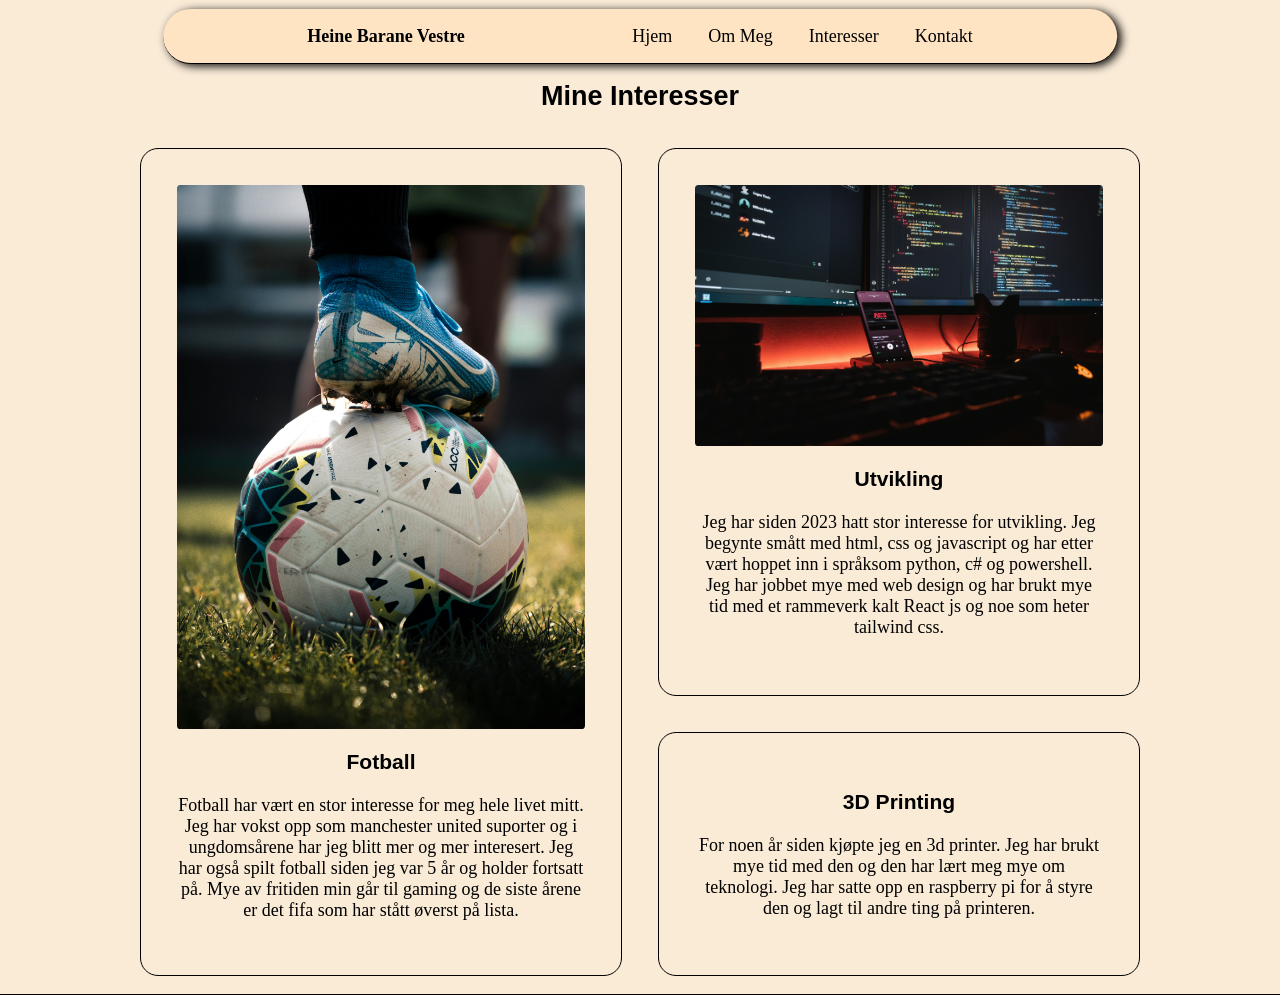
==== interesser.html @ 5e4bf6f7 "added about me and interest page whit content" ====
<!DOCTYPE html>

<!-- Engelsk språk -->
<html lang="en">

<!-- Head med links, tittel og metadata -->
<head>
    <!-- Karakter forståelse -->
    <meta charset="UTF-8">
    <!-- Gjør siden responsive -->
    <meta name="viewport" content="width=device-width, initial-scale=1.0">
    <!-- Tittel på siden -->
    <title>Min Nettside | Kontakt</title>
    <!-- Linker css filen min med siden -->
    <link rel="stylesheet" href="./css/styles.css">
    <script src="./js/app.js" defer></script>

    <link rel="shortcut icon" href="/assets/logo.ico" type="image/x-icon">
</head>
<!-- Body med alt innhold vi kan se -->
<body>
    <nav>
        <div class="logo">
            <p class="logo_inner">Heine Barane Vestre</p>
        </div>
        <div class="nav_links">
            <a href="./index.html" class="nav_link">Hjem</a>
            <a href="./ommeg.html" class="nav_link">Om Meg</a>
            <a href="./interesser.html" class="nav_link">Interesser</a>
            <a href="./kontakt.html" class="nav_link">Kontakt</a>
        </div>
    </nav>
    <section id="section3">
        <h2>Mine Interesser</h2>
        <div id="interests_holder">
            <div class="interest" id="interest1">
                <img src="./images/InteresseKoding.jpg" alt="">
                <div>
                    <h3>Utvikling</h3>
                    <p>Jeg har siden 2023 hatt stor interesse for utvikling. Jeg begynte smått med html, css og javascript og har etter vært hoppet inn i språksom python, c# og powershell. Jeg har jobbet mye med web design og har brukt mye tid med et rammeverk kalt React js og noe som heter tailwind css.</p>
                </div>
            </div>
            <div class="interest" id="interest2">
                <img src="./images/InteresseFotball.jpg" alt="">
                <div>
                    <h3>Fotball</h3>
                    <p>Fotball har vært en stor interesse for meg hele livet mitt. Jeg har vokst opp som manchester united suporter og i ungdomsårene har jeg blitt mer og mer interesert. Jeg har også spilt fotball siden jeg var 5 år og holder fortsatt på. Mye av fritiden min går til gaming og de siste årene er det fifa som har stått øverst på lista.</p>
                </div>
            </div>
            <div class="interest" id="interest3">
                <img src="./images/" alt="">
                <h3>3D Printing</h3>
                <p>For noen år siden kjøpte jeg en 3d printer. Jeg har brukt mye tid med den og den har lært meg mye om teknologi. Jeg har satte opp en raspberry pi for å styre den og lagt til andre ting på printeren.</p>
            </div>
        </div>
    </section>
</body>
---- css/styles.css ----
html, body{
    background-color: antiquewhite;
    padding: 0;
    margin: 0;
    overflow-x: hidden;
    scroll-behavior: smooth;
}

:root{
    --font-main: "Segoe UI", Arial, Helvetica, system-ui, sans-serif; 
    --font-secondary: Georgia, "Times New Roman", Times, serif;
}

/* Ulike universale styles */
h1, p, button, h2{
    margin-top: 0;
}
h1, h2, h3{
    font-family: var(--font-main);
}
p, button{
    font-family: var(--font-secondary);
}
a{
    text-decoration: none;
}
button{
    border: 2px solid white;
    border-radius: 0.5rem;
    padding: 0.4rem;
    transition: all 150ms ease-in-out;
    text-decoration: none;
    cursor: pointer;
    width: 6rem;
    font: var(--font-main);
}
button:hover{
    transform: scale(1.075);
}
button:active{
    transform: scale(0.925);
}
button.primary{
    color: white;
    background-color: black;
    border-color: black;
}
button.white{
    border-color: white;
    color: white;
}
button.black{
    border-color: black;
    color: black;
}
button.primary > a{
    color: white;
}
button.secondary{
    background-color: transparent;
}
button.secondary > a{
    color: black;
}
.button_holder{
    display: flex;
    gap: 0.75rem;
}

/* Header */

.header{
    background-image: url(../images//coding.jpg);
    background-position: center;
    background-size: cover;
    width: 100%;
    height: 44vh;
    margin-top: 0;
    padding: 10rem 6rem;
}
.header_container{
    width: 20rem;
    border-radius: 2px;
    padding: 2rem;
    background-color: bisque;
}
.header_button_holder{
    display: flex;
    gap: 0.75rem;
}

/* navigasjon på siden */

nav{
    height: 6vh;
    display: flex;
    flex-direction: row;
    justify-content: space-between;
    padding: 0 8rem;
    border-bottom: 1px solid;
    width: 52%;
    top: 0.5rem;
    left: 50%;
    transform: translateX(-50%);
    position: fixed;
    background-color: bisque;
    border-radius: 2rem;
    align-items: center;
    box-shadow: 4px 2px 10px black;

}
.nav_links{
    display: flex;
    gap: 2rem;
    align-items: center;
}
.nav_link{
    color: black;
    text-decoration: none;
}
.nav_link:hover{
    text-decoration: underline;
}
.logo{
    display: flex;
    justify-content: center;
    align-items: center;
}
.logo_inner{
    font-weight: bold;
    padding: 0;
    margin: 0;
}

/* seksjoner */

section{
    height: auto;
    width: auto;
    border-bottom: solid 1px;
    margin-top: 2rem;
    padding: 2rem;
}
.sections{
    margin-top: 10vh;
}

/* seksjon 1 */

#section1{
    display: flex;
    flex-direction: row;
    justify-content: center;
}
.section1_holder{
    flex-direction: row;
    display: flex;
    width: 70%;
}
.section1_text_container{
    height: 18rem;
    background-color: rgb(26, 24, 24);
    border-radius: 0 2rem 2rem 0;
    color: white;
    padding: 2rem;
}

.section1_text_container > h2{
    font-weight: bolder;
}
.section1_text_container > p{
    text-wrap: wrap;
    max-width: 100%;
}

.image_of_me{
    border-radius: 50% 0 0 50%;
    width: 20rem;
    aspect-ratio: 1/1;
    object-fit: cover;
}


/* Kontakt */

.contact_main_holder{
    border: 1px solid black;
    border-radius: 0.25rem;
    height: auto;
    width: 60%;
    margin: 2rem auto;
    padding: 2rem;
    display: flex;
    flex-direction: row;
    margin-top: 10vh;
    justify-content: space-around;
}
.text_container > p > a{
    text-decoration: underline;
    color: rgb(25, 116, 116);
}
.contact_image{
    width: 30%;
    border-radius: 0.25rem;
}

/* Interesser */
#section3{
 text-align: center;
 margin-top: 7vh;
}
#section3 > h2{
    margin-bottom: 2rem;
}
#interests_holder{
    width: 60%;
    max-width: 1000px;
    display: grid;
    justify-content: center;
    grid-template-rows: auto auto;
    grid-template-columns: auto auto;
    align-items: stretch;
    gap: 2rem;
    overflow: hidden;
    margin: 0 auto;

}
.interest{
    overflow: hidden;
    display: flex;
    border: solid 1px black;
    padding: 2rem;
    border-radius: 1rem;
    flex-direction: column;
}
#interest1{
    grid-column: 2;
    grid-row: 1;
}
#interest2{
    grid-column: 1;
    grid-row: span 2;
}
#interest3{
    grid-column: 2;
    grid-row: 2;
}
.interest > img{
    border-radius: 0.2rem;
}

/* Prosjekter */

#section2{
    text-align: center;
}
#projects_holder{
    display: flex;
    justify-content: center;
    flex-direction: row;
    gap: 4rem;
    flex-wrap: wrap;
}
.project{
    width: 20%;
    overflow: hidden;
    border: 1px solid black;
    border-radius: 1rem;
    padding: 2rem;
    aspect-ratio: 1/1;
    display: flex;
    flex-direction: column;
    justify-content: center;
    align-items: center;
    min-width: 18rem;
}
.project > img{
    width: 40%;

}
.project > button{
    width: 40%;

}
.project > h4{
    font-weight: 700;
    font-size: 1.6rem;
    margin-bottom: 0.6rem;

}

/* Om meg */

.AboutSections{
    display: flex;
    height: 50vh;
    justify-content: center;
    gap: 2rem;
}
.AboutSections > .text_holder{
    width: 26%;
    margin-top: 4rem;
}
.AboutSections > img{
    border-radius: 0.4rem;
}

/* Skils */

#skills{
    height: auto;
    text-align: center;
}
#skills > h2{
    margin-bottom: 4rem;
}
.skill{
    width: 20rem;
    overflow: hidden;
    aspect-ratio: 1/1;
}
.skill > h4{
    margin: 0.6rem;
    font-size: 1.4rem;
}
.skill > img{
    width: 8rem;
    max-width: 25%;
    aspect-ratio: 1/1;
    object-fit: cover;
    overflow: visible;
    border: 1px solid black;
    border-radius: 50%;
    padding: 8%;
}
.skills_holder{
    display: flex;
    flex-direction: row;
    flex-wrap: wrap;
    gap: 2rem;
    width: 80%;
    margin: 0 auto;
    justify-content: center;
    align-items: center;
}

/* scrollbar */
::-webkit-scrollbar{
    background-color: antiquewhite;
}
::-webkit-scrollbar-thumb{
    background-color:rgb(25, 116, 116);
    border-radius: 2rem;
}

/* responsivt design */
@media (min-width: 600px) {
    html{
        font-size: 18px;
    }
}
@media (max-width: 1400px) {
    #interests_holder{
        width: 85%;
    }
    section{
        padding: 1rem;
    }
}
@media (max-width: 800px) {
    #interests_holder{
        display: flex;
        flex-direction: column;
    }
    section{
        padding: 0;
    }
    .header{
        padding: 0;
        padding-top: 10rem;
        height: 60vh;
    }
    .header_container{
        margin: 0 auto;
    }
    .logo{
        display: none;
    }
    .nav_links{
        width: 100%;
        justify-content: center;
    }
    nav{
        padding: 0 1rem;
        width: 80%;
    }
    #section3{
        margin-top: 5rem;
    }
    .contact_main_holder{
        flex-direction: column-reverse;
        gap: 1rem;
    }
    .contact_main_holder > img{
        width: 100%;
    }
    .image_of_me{
        border-radius: 50% 50% 0 0;
        width: auto;
    }
    .section1_holder{
        flex-direction: column;
        margin-bottom: 2rem;
        align-items: stretch;
        width: 80%;
    }
    .section1_text_container{
        border-radius: 0 0 2rem 2rem;
        width: auto;
    }
    .AboutSections{
        flex-direction: column;
        height: auto;
        gap: 1rem;
        align-items: center;
        padding-bottom: 2rem;
    }
    .AboutSections > .text_holder{
        width: 80%;
        text-align: center;
        margin: 0 auto;
    }
    .AboutSections > img{
        width: 90%;
    }
}
/* animations */

@keyframes fadeIn{
    0% {
        opacity: 0;
        transform: translateY(-12vh);
    }
    100%{
        opacity: 1;
        transform: translateY(0);
    }
}
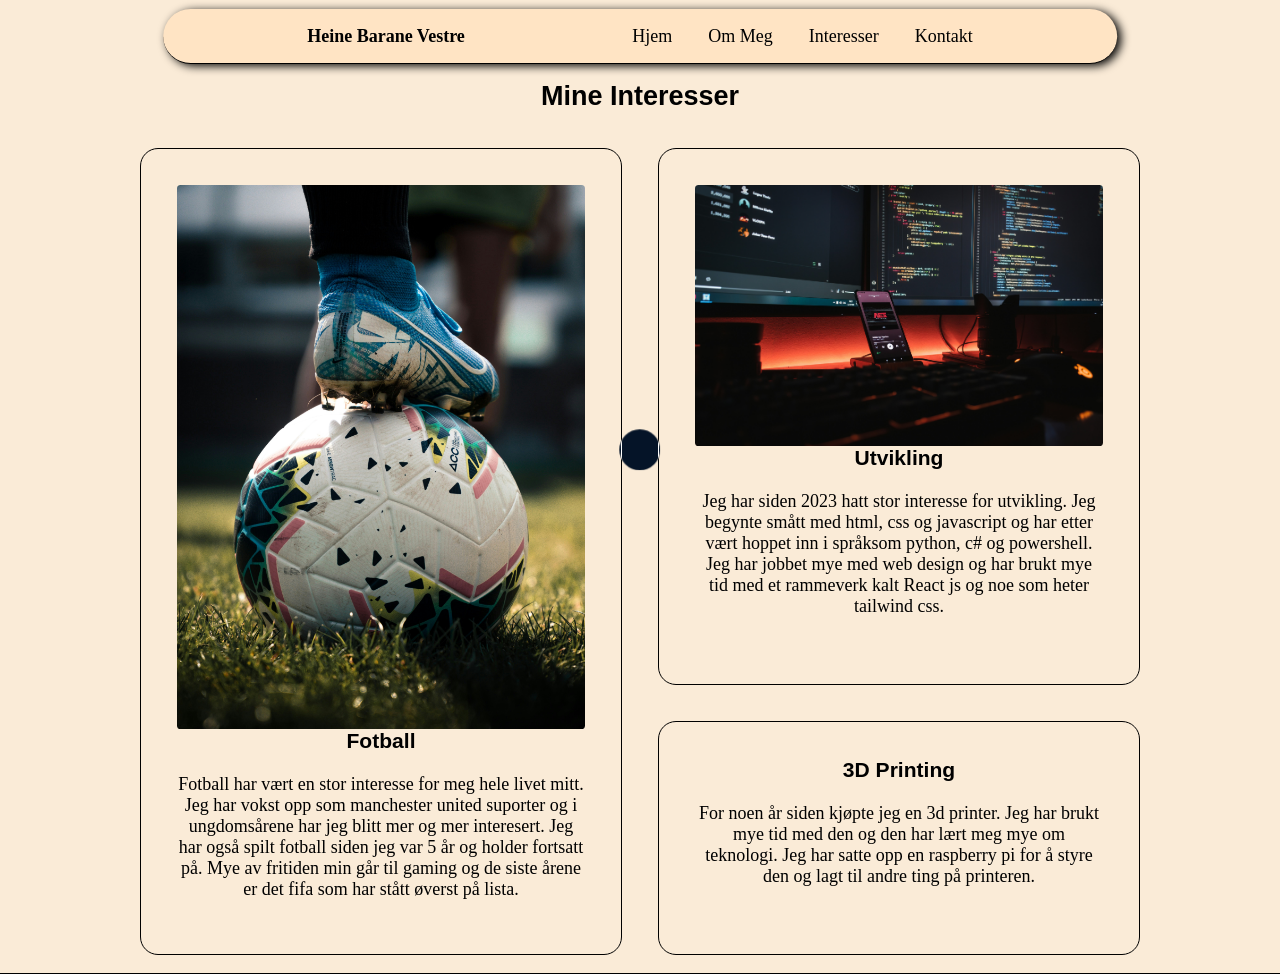
==== commit a1b80fc2: "mus følger for gøy" ====
--- a/interesser.html
+++ b/interesser.html
@@ -14,11 +14,13 @@
     <!-- Linker css filen min med siden -->
     <link rel="stylesheet" href="./css/styles.css">
     <script src="./js/app.js" defer></script>
+    <script src="./js/mouseFollow.js" defer></script>
 
     <link rel="shortcut icon" href="/assets/logo.ico" type="image/x-icon">
 </head>
 <!-- Body med alt innhold vi kan se -->
 <body>
+    <div class="pointer" id="follow"></div>
     <nav>
         <div class="logo">
             <p class="logo_inner">Heine Barane Vestre</p>
--- a/css/styles.css
+++ b/css/styles.css
@@ -12,8 +12,9 @@
 }
 
 /* Ulike universale styles */
-h1, p, button, h2{
+h1, p, button, h2, h3, h4, img{
     margin-top: 0;
+    cursor: none;
 }
 h1, h2, h3{
     font-family: var(--font-main);
@@ -254,6 +255,9 @@
 #section2{
     text-align: center;
 }
+#section2 > h2{
+    margin-bottom: 3rem;
+}
 #projects_holder{
     display: flex;
     justify-content: center;
@@ -445,4 +449,33 @@
         opacity: 1;
         transform: translateY(0);
     }
+}
+.pointer{
+    mix-blend-mode: difference;
+    background-color: white;
+    border-radius: 50%;
+    pointer-events: none;
+    position: fixed;
+    left: 50%;
+    top: 50%;
+    width: 2.3rem;
+    transform: translate(-50%, -50%);
+    cursor: none;
+    height: 2.3rem;
+    z-index: 4;
+    display: hidden;
+}
+.animate{
+    animation: 300ms click ease-in-out ;
+}
+@keyframes click{
+    0%{
+        transform: translate(-50%, -50%) scale(1);
+    }
+    50%{
+        transform: translate(-50%, -50%) scale(0.8);
+    }
+    100%{
+        transform: translate(-50%, -50%) scale(1);
+    }
 }
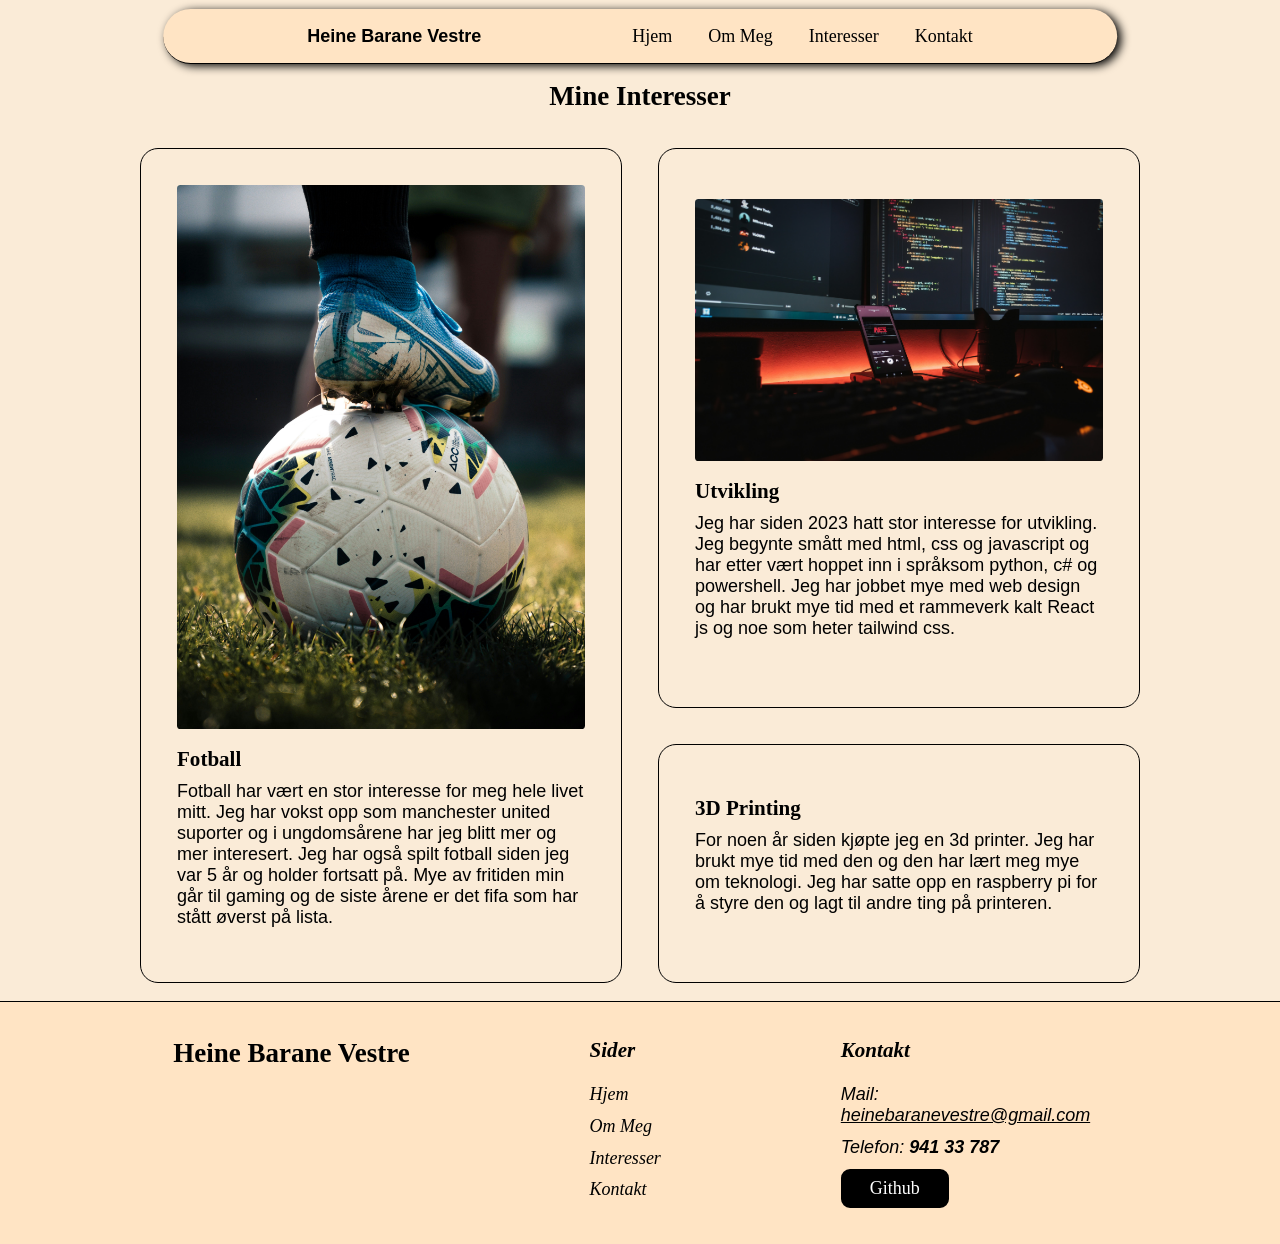
==== commit dafc7f0e: "added footer and made mouse following only for nav and footer" ====
--- a/interesser.html
+++ b/interesser.html
@@ -50,10 +50,35 @@
                 </div>
             </div>
             <div class="interest" id="interest3">
-                <img src="./images/" alt="">
-                <h3>3D Printing</h3>
-                <p>For noen år siden kjøpte jeg en 3d printer. Jeg har brukt mye tid med den og den har lært meg mye om teknologi. Jeg har satte opp en raspberry pi for å styre den og lagt til andre ting på printeren.</p>
+                <div>
+                    <h3>3D Printing</h3>
+                    <p>For noen år siden kjøpte jeg en 3d printer. Jeg har brukt mye tid med den og den har lært meg mye om teknologi. Jeg har satte opp en raspberry pi for å styre den og lagt til andre ting på printeren.</p>
+                </div>
             </div>
         </div>
     </section>
+    <footer>
+        <h2>Heine Barane Vestre</h2>
+        <div class="footer_holder" id="footer_holder_1">
+            <div>
+                <h3>Sider</h3>
+                <div>
+                    <a href="./index.html" class="nav_link">Hjem</a>
+                    <a href="./ommeg.html" class="nav_link">Om Meg</a>
+                    <a href="./interesser.html" class="nav_link">Interesser</a>
+                    <a href="./kontakt.html" class="nav_link">Kontakt</a>
+                </div>
+            </div>
+        </div>
+        <div class="footer_holder">
+            <div>
+                <h3>Kontakt</h3>
+                <div>
+                    <p>Mail: <a href="mailto:heinebaranevestre@gmail.com">heinebaranevestre@gmail.com</a></p>
+                    <p>Telefon: <strong>941 33 787</strong></p>
+                    <button onclick="Openpage('https://github.com/Ves3-no')" class="primary">Github</button>
+                </div>
+            </div>
+        </div>
+    </footer>
 </body>
--- a/css/styles.css
+++ b/css/styles.css
@@ -7,14 +7,13 @@
 }
 
 :root{
-    --font-main: "Segoe UI", Arial, Helvetica, system-ui, sans-serif; 
-    --font-secondary: Georgia, "Times New Roman", Times, serif;
+    --font-main: Georgia, 'Times New Roman', Times, serif;
+    --font-secondary: "Segoe UI", "Trebuchet MS", "Lucida Grande", "Lucida Sans Unicode", "Lucida Sans", Tahoma, sans-serif;
 }
 
 /* Ulike universale styles */
 h1, p, button, h2, h3, h4, img{
     margin-top: 0;
-    cursor: none;
 }
 h1, h2, h3{
     font-family: var(--font-main);
@@ -34,6 +33,7 @@
     cursor: pointer;
     width: 6rem;
     font: var(--font-main);
+    font-style: normal !important;
 }
 button:hover{
     transform: scale(1.075);
@@ -108,7 +108,6 @@
     border-radius: 2rem;
     align-items: center;
     box-shadow: 4px 2px 10px black;
-
 }
 .nav_links{
     display: flex;
@@ -233,6 +232,13 @@
     padding: 2rem;
     border-radius: 1rem;
     flex-direction: column;
+    text-align: start;
+    gap: 1rem;
+    justify-content: center;
+}
+.interest > div > h3{
+    margin: 0;
+    margin-bottom: 0.5rem;
 }
 #interest1{
     grid-column: 2;
@@ -254,6 +260,7 @@
 
 #section2{
     text-align: center;
+    padding-bottom: 4rem;
 }
 #section2 > h2{
     margin-bottom: 3rem;
@@ -277,9 +284,17 @@
     justify-content: center;
     align-items: center;
     min-width: 18rem;
+    transition: transform 500ms ease;
+}
+.project:hover{
+    transform: scale(1.1);
+}
+.project:active{
+    transform: scale(1.1);
 }
 .project > img{
     width: 40%;
+    margin-bottom: 2rem;
 
 }
 .project > button{
@@ -356,7 +371,43 @@
     background-color:rgb(25, 116, 116);
     border-radius: 2rem;
 }
-
+/* footer */
+
+footer{
+    flex-direction: row;
+    display: flex;
+    background-color: bisque;
+    justify-content: space-around;
+    padding: 2rem 6rem;
+}
+.footer_holder{
+    width: 25%;
+    font-style: italic;
+    display: flex;
+    flex-direction: column;
+    align-items: center;
+    
+}
+.footer_holder > div > div{
+    display: flex;
+    flex-direction: column;
+    gap: 0.6rem;
+    color: black;
+}
+.footer_holder p > a{
+    color: black;
+    text-decoration: underline;
+    transition: all 200ms ease-in-out;
+}
+footer p, footer a{
+    margin: 0;
+}
+#footer_holder_1{
+    width: 16%;
+}
+.footer_holder p > a:hover{
+    color: rgb(25, 116, 116);
+}
 /* responsivt design */
 @media (min-width: 600px) {
     html{
@@ -452,7 +503,7 @@
 }
 .pointer{
     mix-blend-mode: difference;
-    background-color: white;
+    background-color: #d5dfd4;
     border-radius: 50%;
     pointer-events: none;
     position: fixed;
@@ -463,7 +514,7 @@
     cursor: none;
     height: 2.3rem;
     z-index: 4;
-    display: hidden;
+    display: none;
 }
 .animate{
     animation: 300ms click ease-in-out ;
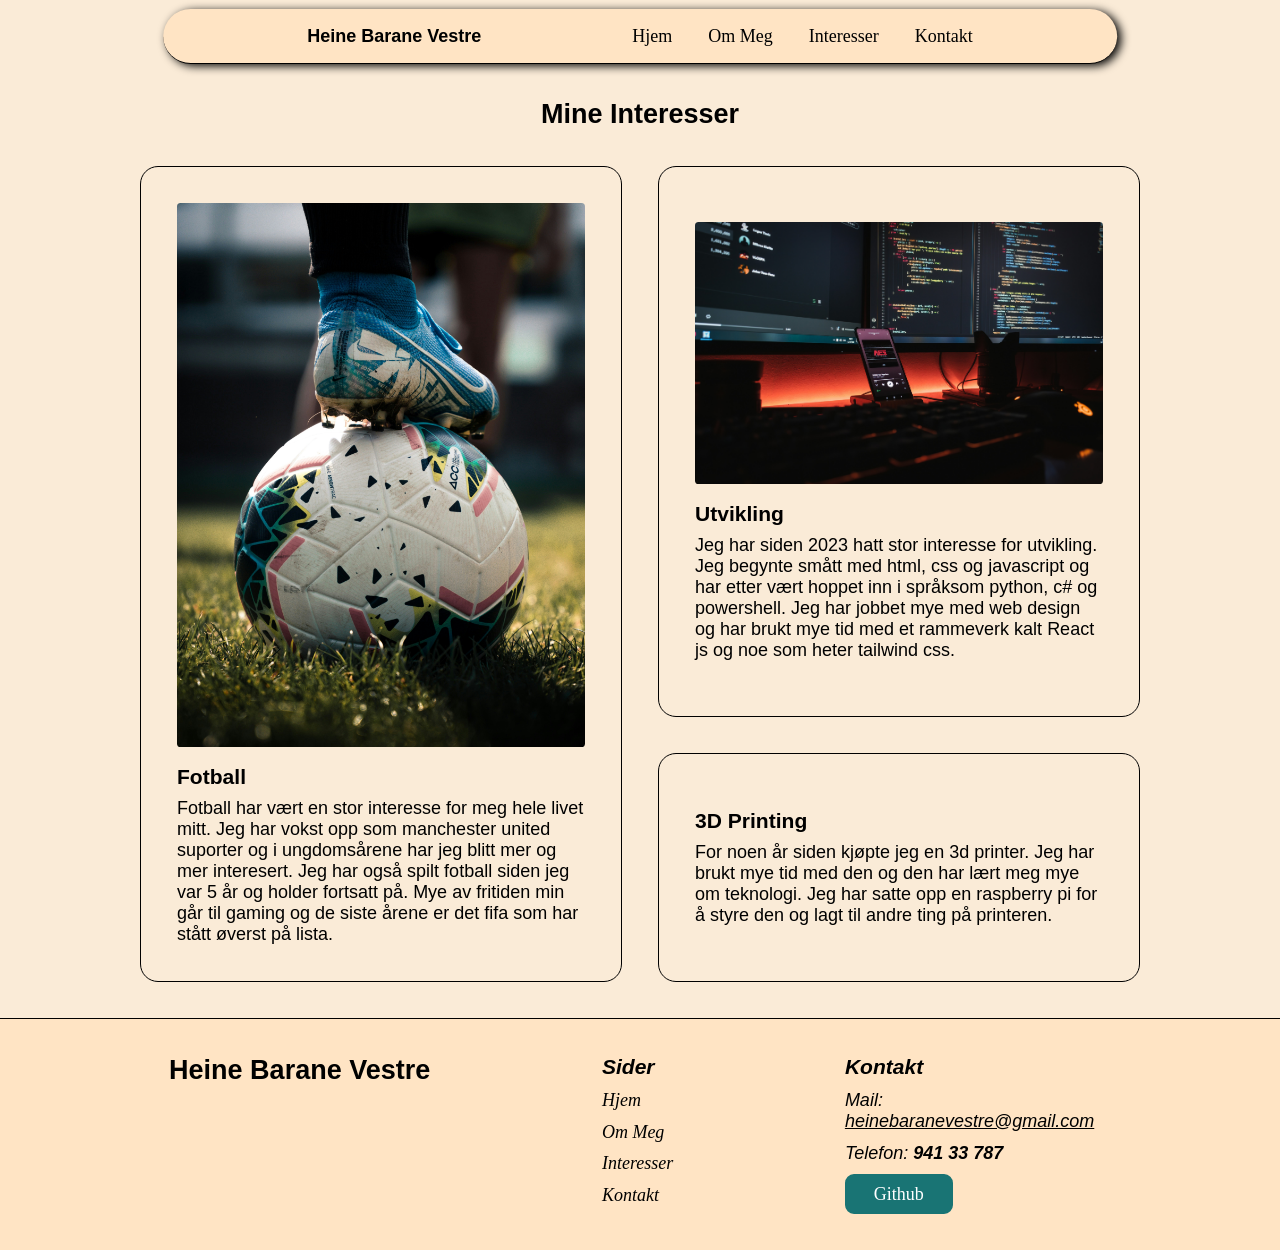
==== commit 006712ab: "title" ====
--- a/interesser.html
+++ b/interesser.html
@@ -10,13 +10,13 @@
     <!-- Gjør siden responsive -->
     <meta name="viewport" content="width=device-width, initial-scale=1.0">
     <!-- Tittel på siden -->
-    <title>Min Nettside | Kontakt</title>
+    <title>Min Nettside | Interesser</title>
     <!-- Linker css filen min med siden -->
     <link rel="stylesheet" href="./css/styles.css">
     <script src="./js/app.js" defer></script>
     <script src="./js/mouseFollow.js" defer></script>
 
-    <link rel="shortcut icon" href="/assets/logo.ico" type="image/x-icon">
+    <link rel="shortcut icon" href="./assets/logo (1).ico" type="image/x-icon">
 </head>
 <!-- Body med alt innhold vi kan se -->
 <body>
--- a/css/styles.css
+++ b/css/styles.css
@@ -7,15 +7,15 @@
 }
 
 :root{
-    --font-main: Georgia, 'Times New Roman', Times, serif;
+    --font-main: "Trebuchet MS", "Lucida Grande", "Lucida Sans Unicode", "Lucida Sans", Tahoma, sans-serif;
     --font-secondary: "Segoe UI", "Trebuchet MS", "Lucida Grande", "Lucida Sans Unicode", "Lucida Sans", Tahoma, sans-serif;
 }
 
 /* Ulike universale styles */
-h1, p, button, h2, h3, h4, img{
-    margin-top: 0;
-}
-h1, h2, h3{
+h1, p, button, h2, h3, h4, img, h5{
+    margin: 0;
+}
+h1, h2, h3, h4, h5{
     font-family: var(--font-main);
 }
 p, button{
@@ -43,16 +43,16 @@
 }
 button.primary{
     color: white;
-    background-color: black;
-    border-color: black;
+    background-color: rgb(25, 116, 116);
+    border-color: rgb(25, 116, 116);
 }
 button.white{
     border-color: white;
     color: white;
 }
 button.black{
-    border-color: black;
-    color: black;
+    border-color: rgb(25, 116, 116);
+    color: rgb(25, 116, 116);
 }
 button.primary > a{
     color: white;
@@ -76,7 +76,6 @@
     background-size: cover;
     width: 100%;
     height: 44vh;
-    margin-top: 0;
     padding: 10rem 6rem;
 }
 .header_container{
@@ -84,6 +83,9 @@
     border-radius: 2px;
     padding: 2rem;
     background-color: bisque;
+    display: flex;
+    gap: 0.6rem;
+    flex-direction: column;
 }
 .header_button_holder{
     display: flex;
@@ -108,6 +110,7 @@
     border-radius: 2rem;
     align-items: center;
     box-shadow: 4px 2px 10px black;
+    z-index: 20;
 }
 .nav_links{
     display: flex;
@@ -138,8 +141,7 @@
     height: auto;
     width: auto;
     border-bottom: solid 1px;
-    margin-top: 2rem;
-    padding: 2rem;
+    padding: 2rem !important;
 }
 .sections{
     margin-top: 10vh;
@@ -155,13 +157,16 @@
 .section1_holder{
     flex-direction: row;
     display: flex;
-    width: 70%;
+    width: 80%;
 }
 .section1_text_container{
     height: 18rem;
     background-color: rgb(26, 24, 24);
     border-radius: 0 2rem 2rem 0;
     color: white;
+    display: flex;
+    gap: 1rem;
+    flex-direction: column;
     padding: 2rem;
 }
 
@@ -199,6 +204,11 @@
     text-decoration: underline;
     color: rgb(25, 116, 116);
 }
+.text_container{
+    display: flex;
+    flex-direction: column;
+    gap: 0.6rem;
+}
 .contact_image{
     width: 30%;
     border-radius: 0.25rem;
@@ -263,7 +273,7 @@
     padding-bottom: 4rem;
 }
 #section2 > h2{
-    margin-bottom: 3rem;
+    margin-bottom: 2rem;
 }
 #projects_holder{
     display: flex;
@@ -285,12 +295,14 @@
     align-items: center;
     min-width: 18rem;
     transition: transform 500ms ease;
+    box-shadow: 4px 4px 10px rgba(0, 0, 0, 0.200);
+
 }
 .project:hover{
-    transform: scale(1.1);
+    transform: scale(1.07);
 }
 .project:active{
-    transform: scale(1.1);
+    transform: scale(1.07);
 }
 .project > img{
     width: 40%;
@@ -307,6 +319,10 @@
     margin-bottom: 0.6rem;
 
 }
+.project > p{
+    margin-bottom: 0.6rem;
+
+}
 
 /* Om meg */
 
@@ -320,37 +336,55 @@
     width: 26%;
     margin-top: 4rem;
 }
-.AboutSections > img{
+.AboutSections img{
     border-radius: 0.4rem;
-}
+    z-index: 0;
+    box-shadow: 4px 4px 10px rgba(0, 0, 0, 0.486);
+}
+
+.AboutSections > .text_holder > h2{
+    margin-bottom: 0.6rem;
+}
+
 
 /* Skils */
 
 #skills{
     height: auto;
+    z-index: 5;
+}
+#skills > h2{
+    margin-bottom: 2rem;
     text-align: center;
 }
-#skills > h2{
-    margin-bottom: 4rem;
-}
 .skill{
-    width: 20rem;
+    width: 26rem;
     overflow: hidden;
-    aspect-ratio: 1/1;
-}
+    aspect-ratio: 3/1;
+    display: flex;
+    border: 1px solid black;
+    border-radius: 0.5rem;
+    padding: 2rem;
+    justify-content: center;
+    align-items: center;
+    gap: 8%;
+    transition: box-shadow ease-in-out 400ms;
+    z-index: 5;
+}
+
 .skill > h4{
     margin: 0.6rem;
     font-size: 1.4rem;
 }
-.skill > img{
+.skill > div{
+    width: 60%;
+}
+.skill img{
     width: 8rem;
-    max-width: 25%;
+    overflow: hidden;
     aspect-ratio: 1/1;
-    object-fit: cover;
-    overflow: visible;
-    border: 1px solid black;
-    border-radius: 50%;
-    padding: 8%;
+    object-fit: contain;
+    width: 32%;
 }
 .skills_holder{
     display: flex;
@@ -408,6 +442,9 @@
 .footer_holder p > a:hover{
     color: rgb(25, 116, 116);
 }
+footer h3{
+    margin-bottom: 0.6rem
+}
 /* responsivt design */
 @media (min-width: 600px) {
     html{
@@ -426,9 +463,17 @@
     #interests_holder{
         display: flex;
         flex-direction: column;
+        align-items: center;
     }
     section{
-        padding: 0;
+        padding-left: 0 !important;
+        padding-right: 0 !important;
+        width: 100%;
+        padding-bottom: 2rem;
+        padding-top: 2rem;
+    }
+    .interest{
+        width: 76%;
     }
     .header{
         padding: 0;
@@ -437,6 +482,14 @@
     }
     .header_container{
         margin: 0 auto;
+        width: 70%;
+    }
+    .skill{
+        width: 100%;
+        aspect-ratio: auto;
+    }
+    .skills_holder{
+        width: 96%;
     }
     .logo{
         display: none;
@@ -467,11 +520,24 @@
         flex-direction: column;
         margin-bottom: 2rem;
         align-items: stretch;
-        width: 80%;
+        width: 96% !important;
+        overflow: hidden;
     }
     .section1_text_container{
         border-radius: 0 0 2rem 2rem;
         width: auto;
+    }
+    footer > h2 {
+        display: none;
+    }
+    .footer_holder{
+        width: 40%;
+    }
+    footer{
+        padding: 2rem 3%;
+    }
+    .contact_main_holder{
+        width: 74%;
     }
     .AboutSections{
         flex-direction: column;
@@ -481,13 +547,21 @@
         padding-bottom: 2rem;
     }
     .AboutSections > .text_holder{
-        width: 80%;
-        text-align: center;
+        width: 90%;
+        text-align: left;
         margin: 0 auto;
     }
     .AboutSections > img{
         width: 90%;
     }
+    .section1_holder{
+        width: 100%;
+        margin: 0;
+    }
+    #interests_holder{
+        width: 100%;
+    }
+    
 }
 /* animations */
 
@@ -513,8 +587,19 @@
     transform: translate(-50%, -50%);
     cursor: none;
     height: 2.3rem;
-    z-index: 4;
+    z-index: 22;
     display: none;
+    transition: filter  400ms ease, background-color 200ms ease;
+
+}
+.pointer.glow{
+    background-image: radial-gradient(circle, #fff, rgb(25, 116, 116));
+    filter: blur(50px);
+    opacity: 0.4;
+    height: 10rem;
+    width: 10rem;
+    mix-blend-mode: normal;
+    z-index: 0;
 }
 .animate{
     animation: 300ms click ease-in-out ;
